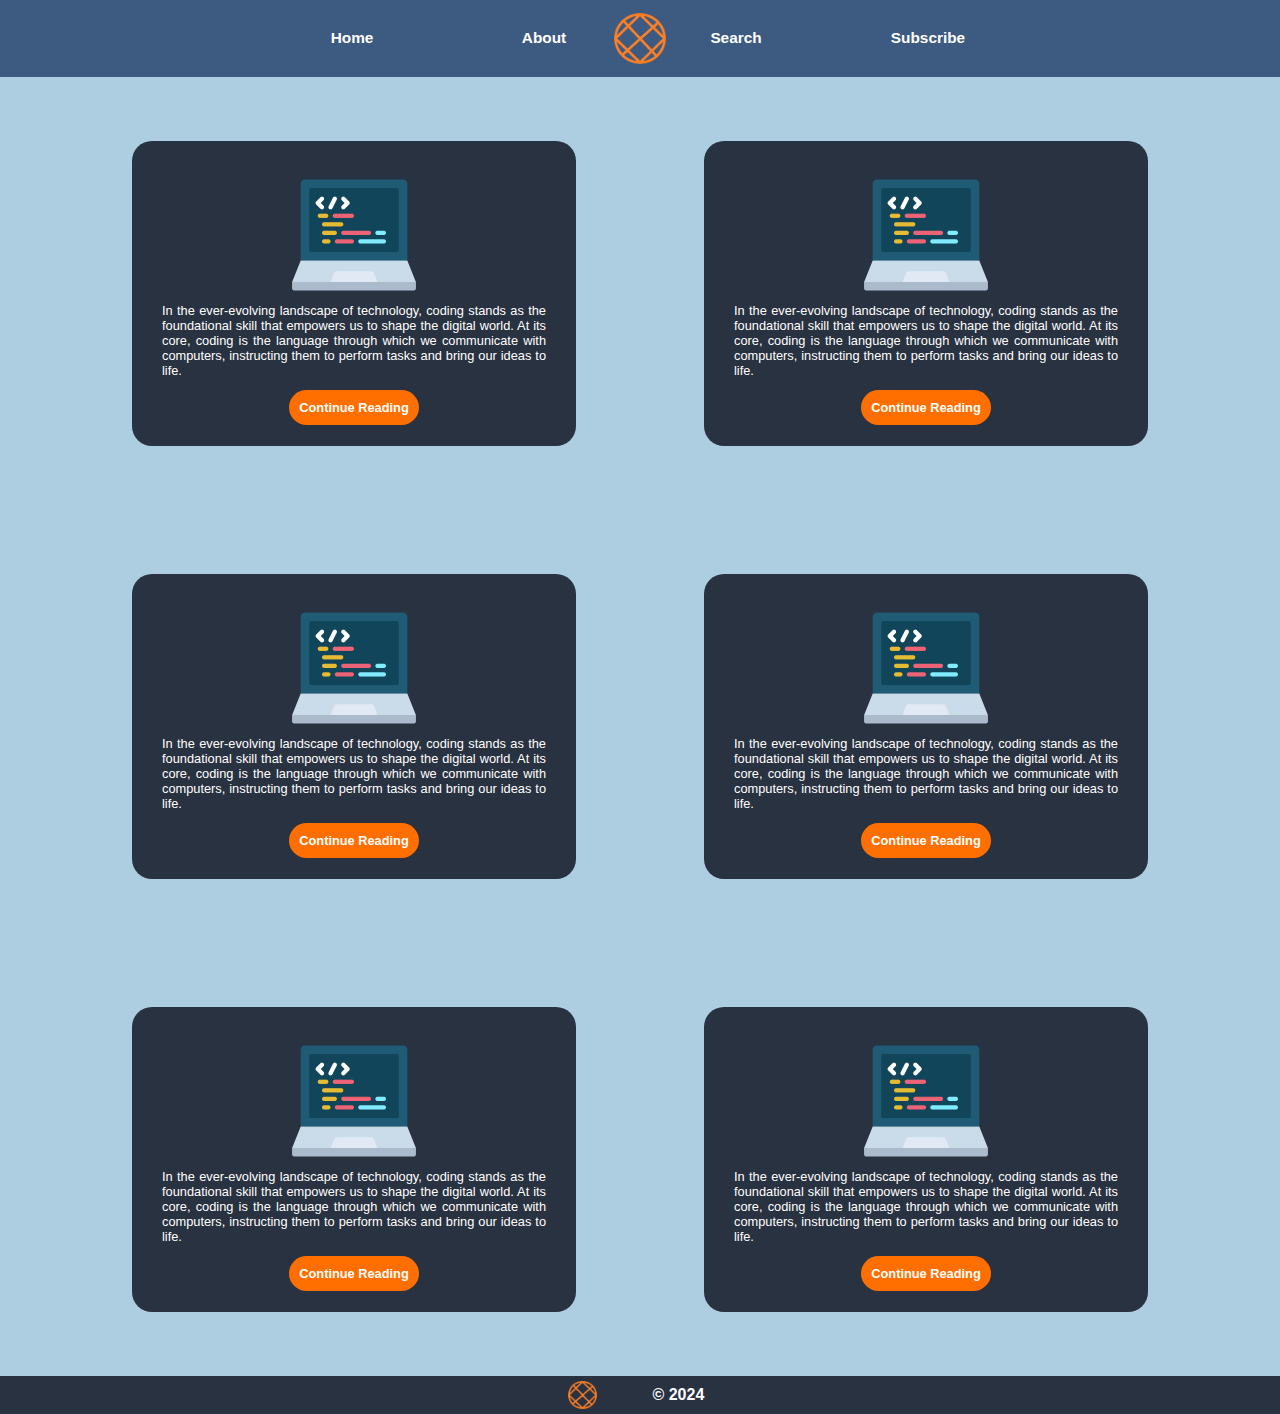
==== index.html @ 87dfbca8 "blog" ====
<!DOCTYPE html>
<html lang="en">
<head>
    <meta charset="UTF-8">
    <meta name="viewport" content="width=device-width, initial-scale=1.0">
    <title>Personal Blog</title>
    <link rel="stylesheet" href="./styles/css/style.css">
</head>
<body>
    <nav>
        <div class="logo">
            <img src="./assets/logo.png" alt="">
        </div>
        <ul>
            <li>
                <a href="#">Home</a>
            </li>
            <li>
                <a href="#">About</a>
            </li>
            <li>
                <a href="#">Search</a>
            </li>
            <li>
                <a href="#">Subscribe</a>
            </li>
        </ul>
    </nav>

    <div class="blogcards">

        <div class="card">
            <img src="./assets/programming.png" alt="">
            <p>In the ever-evolving landscape of technology, coding stands as the foundational skill that empowers us to shape the digital world. At its core, coding is the language through which we communicate with computers, instructing them to perform tasks and bring our ideas to life.</p>
            <a href="./blogpost.html">continue reading</a>
        </div>
        <div class="card">
            <img src="./assets/programming.png" alt="">
            <p>In the ever-evolving landscape of technology, coding stands as the foundational skill that empowers us to shape the digital world. At its core, coding is the language through which we communicate with computers, instructing them to perform tasks and bring our ideas to life.</p>
            <a href="./blogpost.html">continue reading</a>
        </div>
        <div class="card">
            <img src="./assets/programming.png" alt="">
            <p>In the ever-evolving landscape of technology, coding stands as the foundational skill that empowers us to shape the digital world. At its core, coding is the language through which we communicate with computers, instructing them to perform tasks and bring our ideas to life.</p>
            <a href="./blogpost.html">continue reading</a>
        </div>
        <div class="card">
            <img src="./assets/programming.png" alt="">
            <p>In the ever-evolving landscape of technology, coding stands as the foundational skill that empowers us to shape the digital world. At its core, coding is the language through which we communicate with computers, instructing them to perform tasks and bring our ideas to life.</p>
            <a href="./blogpost.html">continue reading</a>
        </div>
        <div class="card">
            <img src="./assets/programming.png" alt="">
            <p>In the ever-evolving landscape of technology, coding stands as the foundational skill that empowers us to shape the digital world. At its core, coding is the language through which we communicate with computers, instructing them to perform tasks and bring our ideas to life.</p>
            <a href="./blogpost.html">continue reading</a>
        </div>
        <div class="card">
            <img src="./assets/programming.png" alt="">
            <p>In the ever-evolving landscape of technology, coding stands as the foundational skill that empowers us to shape the digital world. At its core, coding is the language through which we communicate with computers, instructing them to perform tasks and bring our ideas to life.</p>
            <a href="./blogpost.html">continue reading</a>
        </div>

    </div>
    <footer>
        <img src="./assets/logo.png" alt=""> 
        <p><b>&copy 2024</b></p>
    </footer>
</body>
</html>
---- styles/css/style.css ----
* {
  box-sizing: border-box;
  margin: 0;
  padding: 0;
  font-family: "Segoe UI", Tahoma, Geneva, Verdana, sans-serif;
}

html {
  background-color: #adcde0;
}
html body nav {
  background-color: #3d5a80;
  width: 100%;
  height: 6vw;
  display: flex;
}
html body nav .logo img {
  position: absolute;
  left: 47%;
  margin: auto auto;
  filter: brightness(1.2);
  width: 6vw;
  padding: 1vw;
}
html body nav ul {
  width: 100%;
  display: flex;
  padding-left: 20vw;
  padding-right: 20vw;
}
html body nav ul li {
  width: 100%;
  display: flex;
  margin: auto auto;
  justify-content: center;
  text-align: center;
  list-style: none;
}
html body nav ul li a {
  font-size: 1.2vw;
  text-transform: capitalize;
  color: #ffffff;
  text-decoration: none;
  font-weight: 600;
}
html body .blogcards {
  width: 100%;
  display: flex;
  padding: 5vw;
  flex-wrap: wrap;
  gap: 10vw;
  justify-content: center;
  text-align: center;
  margin: auto auto;
}
html body .blogcards .card {
  background-color: #293241;
  border-radius: 20px;
  padding: 30px;
  transition: all 0.5s ease-in-out;
}
html body .blogcards .card:hover {
  background-color: #3d5a80;
}
html body .blogcards .card img {
  width: 10vw;
  height: 10vw;
}
html body .blogcards .card p {
  font-size: 1vw;
  margin: auto auto;
  color: #ffffff;
  width: 30vw;
  margin-bottom: 20px;
  text-align: justify;
}
html body .blogcards .card a {
  text-transform: capitalize;
  background-color: #ff6f00;
  color: #ffffff;
  text-decoration: none;
  padding: 10px;
  font-size: 1vw;
  border-radius: 20px;
  font-weight: 600;
  transition: all 0.5s ease-in-out;
}
html body .blogcards .card a:hover {
  background-color: #ffffff;
  color: #ff6f00;
  transition: all 0.5s ease-in-out;
}
html body .post {
  position: relative;
  padding: 20px;
  display: grid;
  justify-content: center;
  width: 100%;
}
html body .post .header {
  display: grid;
  justify-content: center;
  width: 100%;
  height: -moz-max-content;
  height: max-content;
  grid-template-columns: 45vw;
  grid-template-rows: max-content max-content max-content;
}
html body .post .header h1 {
  margin: auto auto;
  color: #293241;
  font-size: 2vw;
  grid-row: 1;
  padding: 10px;
}
html body .post .header h2 {
  margin: auto auto;
  color: #3d5a80;
  font-size: 1.6vw;
  grid-row: 2;
  padding: 10px;
}
html body .post .header h3 {
  margin: auto auto;
  color: #ffffff;
  font-size: 1vw;
  grid-row: 3;
  padding: 10px;
  text-align: center;
}
html body .post .header .line {
  width: 100%;
  height: 0.1vw;
  background-color: #ff6f00;
}
html body .post .content {
  position: relative;
  height: auto;
  padding-top: 4vw;
  padding-bottom: 4vw;
  width: 90%;
  margin: auto auto;
}
html body .post .content b {
  font-weight: 900;
  color: #293241;
}
html body .post .content h1 {
  margin: auto auto;
  color: #293241;
  font-size: 1.5vw;
}
html body .post .content h2 {
  color: #ffffff;
  font-size: 1.4vw;
}
html body .post .content h3 {
  color: #3d5a80;
  font-size: 1.1vw;
}
html body .post .content .code {
  width: 100%;
  margin-top: 20px;
  padding: 30px;
  background-color: #293241;
  color: #ff6f00;
  border-radius: 20px;
  margin-bottom: 20px;
  font-size: 1vw;
}
html body .post .content .code .lang {
  color: #ffffff;
  opacity: 80%;
  padding-bottom: 30px;
}
html body footer {
  position: relative;
  bottom: 0;
  background-color: #293241;
  width: 100%;
  display: grid;
  justify-content: center;
  grid-template-columns: 2vw 6vw 6vw 2vw;
  text-align: center;
}
html body footer img {
  width: 3vw;
  grid-column: 2;
  padding: 5px;
  filter: brightness(1.2);
}
html body footer p {
  grid-column: 3;
  margin: auto auto;
  color: #ffffff;
}/*# sourceMappingURL=style.css.map */
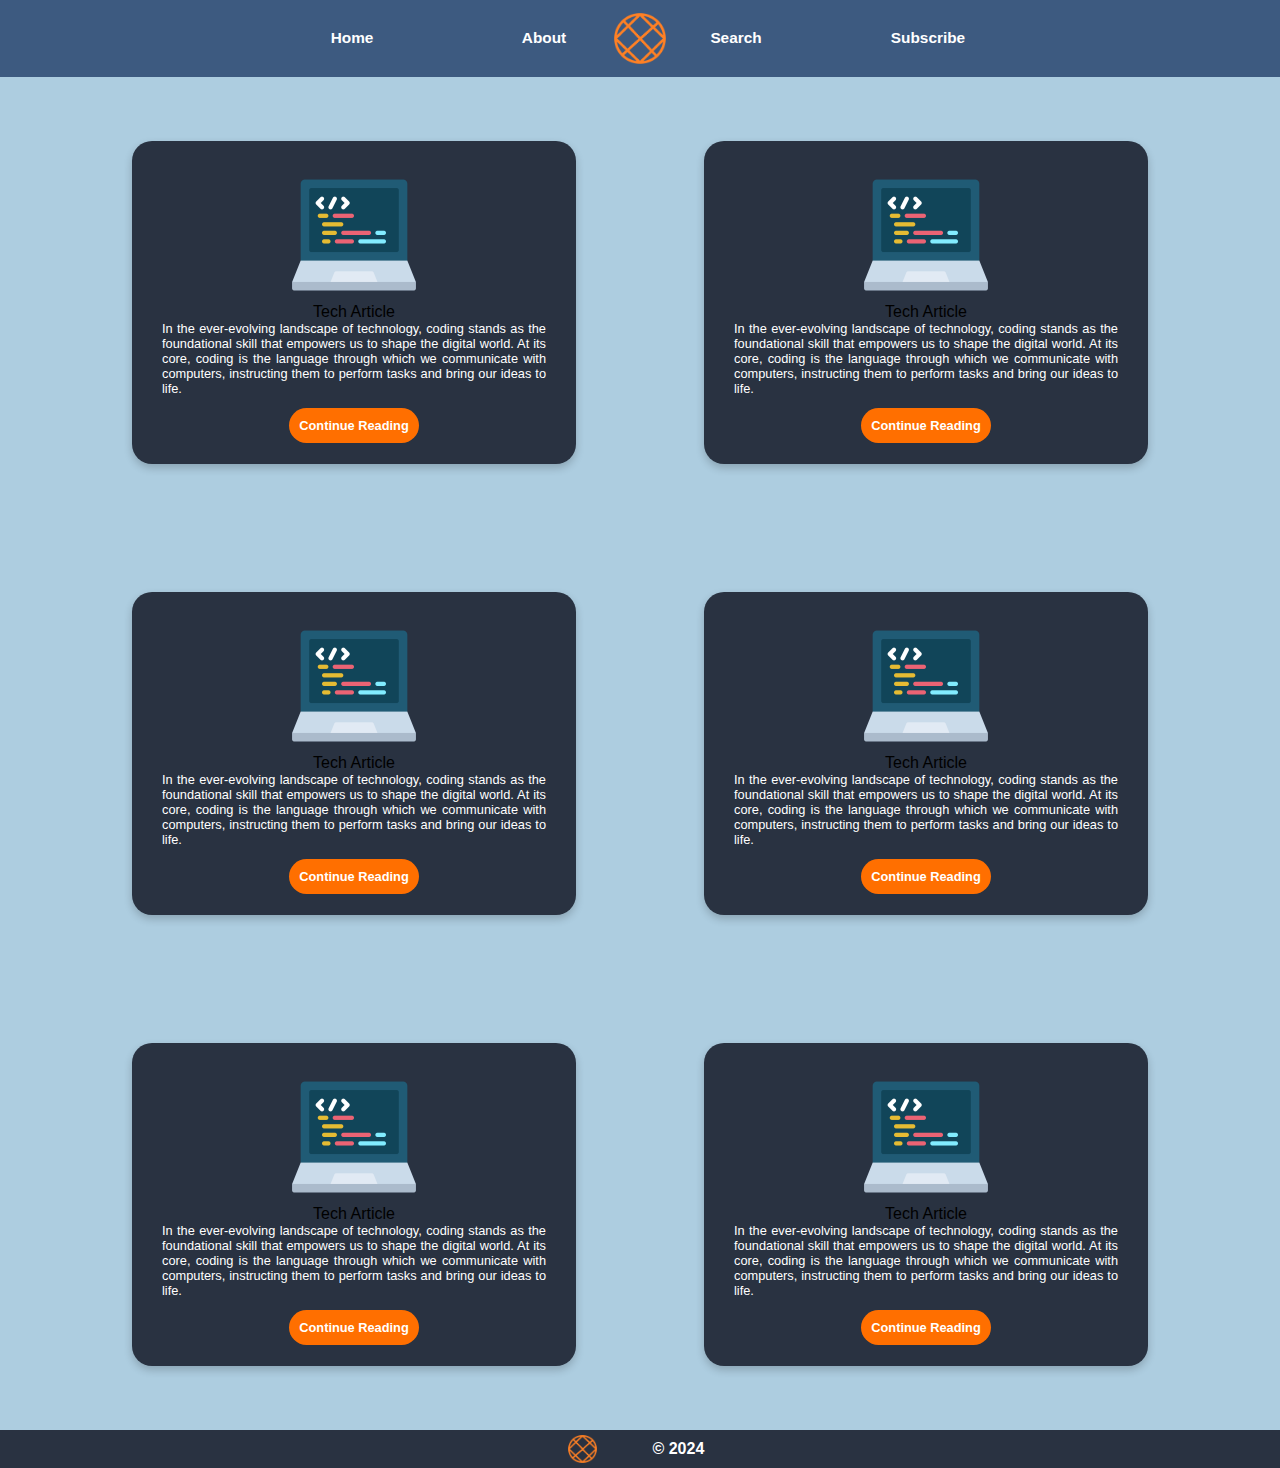
==== commit 34586121: "updated blog" ====
--- a/index.html
+++ b/index.html
@@ -31,33 +31,39 @@
 
         <div class="card">
             <img src="./assets/programming.png" alt="">
+            <figcaption>Tech Article</figcaption>
             <p>In the ever-evolving landscape of technology, coding stands as the foundational skill that empowers us to shape the digital world. At its core, coding is the language through which we communicate with computers, instructing them to perform tasks and bring our ideas to life.</p>
-            <a href="./blogpost.html">continue reading</a>
+            <a href="./pages/blogpost.html">continue reading</a>
         </div>
         <div class="card">
             <img src="./assets/programming.png" alt="">
+            <figcaption>Tech Article</figcaption>
             <p>In the ever-evolving landscape of technology, coding stands as the foundational skill that empowers us to shape the digital world. At its core, coding is the language through which we communicate with computers, instructing them to perform tasks and bring our ideas to life.</p>
-            <a href="./blogpost.html">continue reading</a>
+            <a href="./pages/blogpost.html">continue reading</a>
         </div>
         <div class="card">
             <img src="./assets/programming.png" alt="">
+            <figcaption>Tech Article</figcaption>
             <p>In the ever-evolving landscape of technology, coding stands as the foundational skill that empowers us to shape the digital world. At its core, coding is the language through which we communicate with computers, instructing them to perform tasks and bring our ideas to life.</p>
-            <a href="./blogpost.html">continue reading</a>
+            <a href="./pages/blogpost.html">continue reading</a>
         </div>
         <div class="card">
             <img src="./assets/programming.png" alt="">
+            <figcaption>Tech Article</figcaption>
             <p>In the ever-evolving landscape of technology, coding stands as the foundational skill that empowers us to shape the digital world. At its core, coding is the language through which we communicate with computers, instructing them to perform tasks and bring our ideas to life.</p>
-            <a href="./blogpost.html">continue reading</a>
+            <a href="./pages/blogpost.html">continue reading</a>
         </div>
         <div class="card">
             <img src="./assets/programming.png" alt="">
+            <figcaption>Tech Article</figcaption>
             <p>In the ever-evolving landscape of technology, coding stands as the foundational skill that empowers us to shape the digital world. At its core, coding is the language through which we communicate with computers, instructing them to perform tasks and bring our ideas to life.</p>
-            <a href="./blogpost.html">continue reading</a>
+            <a href="./pages/blogpost.html">continue reading</a>
         </div>
         <div class="card">
             <img src="./assets/programming.png" alt="">
+            <figcaption>Tech Article</figcaption>
             <p>In the ever-evolving landscape of technology, coding stands as the foundational skill that empowers us to shape the digital world. At its core, coding is the language through which we communicate with computers, instructing them to perform tasks and bring our ideas to life.</p>
-            <a href="./blogpost.html">continue reading</a>
+            <a href="./pages/blogpost.html">continue reading</a>
         </div>
 
     </div>
--- a/styles/css/style.css
+++ b/styles/css/style.css
@@ -1,196 +1,4 @@
-* {
-  box-sizing: border-box;
-  margin: 0;
-  padding: 0;
-  font-family: "Segoe UI", Tahoma, Geneva, Verdana, sans-serif;
-}
+@import "global.css";
+@import "nav.css";
+@import "body.css";
 
-html {
-  background-color: #adcde0;
-}
-html body nav {
-  background-color: #3d5a80;
-  width: 100%;
-  height: 6vw;
-  display: flex;
-}
-html body nav .logo img {
-  position: absolute;
-  left: 47%;
-  margin: auto auto;
-  filter: brightness(1.2);
-  width: 6vw;
-  padding: 1vw;
-}
-html body nav ul {
-  width: 100%;
-  display: flex;
-  padding-left: 20vw;
-  padding-right: 20vw;
-}
-html body nav ul li {
-  width: 100%;
-  display: flex;
-  margin: auto auto;
-  justify-content: center;
-  text-align: center;
-  list-style: none;
-}
-html body nav ul li a {
-  font-size: 1.2vw;
-  text-transform: capitalize;
-  color: #ffffff;
-  text-decoration: none;
-  font-weight: 600;
-}
-html body .blogcards {
-  width: 100%;
-  display: flex;
-  padding: 5vw;
-  flex-wrap: wrap;
-  gap: 10vw;
-  justify-content: center;
-  text-align: center;
-  margin: auto auto;
-}
-html body .blogcards .card {
-  background-color: #293241;
-  border-radius: 20px;
-  padding: 30px;
-  transition: all 0.5s ease-in-out;
-}
-html body .blogcards .card:hover {
-  background-color: #3d5a80;
-}
-html body .blogcards .card img {
-  width: 10vw;
-  height: 10vw;
-}
-html body .blogcards .card p {
-  font-size: 1vw;
-  margin: auto auto;
-  color: #ffffff;
-  width: 30vw;
-  margin-bottom: 20px;
-  text-align: justify;
-}
-html body .blogcards .card a {
-  text-transform: capitalize;
-  background-color: #ff6f00;
-  color: #ffffff;
-  text-decoration: none;
-  padding: 10px;
-  font-size: 1vw;
-  border-radius: 20px;
-  font-weight: 600;
-  transition: all 0.5s ease-in-out;
-}
-html body .blogcards .card a:hover {
-  background-color: #ffffff;
-  color: #ff6f00;
-  transition: all 0.5s ease-in-out;
-}
-html body .post {
-  position: relative;
-  padding: 20px;
-  display: grid;
-  justify-content: center;
-  width: 100%;
-}
-html body .post .header {
-  display: grid;
-  justify-content: center;
-  width: 100%;
-  height: -moz-max-content;
-  height: max-content;
-  grid-template-columns: 45vw;
-  grid-template-rows: max-content max-content max-content;
-}
-html body .post .header h1 {
-  margin: auto auto;
-  color: #293241;
-  font-size: 2vw;
-  grid-row: 1;
-  padding: 10px;
-}
-html body .post .header h2 {
-  margin: auto auto;
-  color: #3d5a80;
-  font-size: 1.6vw;
-  grid-row: 2;
-  padding: 10px;
-}
-html body .post .header h3 {
-  margin: auto auto;
-  color: #ffffff;
-  font-size: 1vw;
-  grid-row: 3;
-  padding: 10px;
-  text-align: center;
-}
-html body .post .header .line {
-  width: 100%;
-  height: 0.1vw;
-  background-color: #ff6f00;
-}
-html body .post .content {
-  position: relative;
-  height: auto;
-  padding-top: 4vw;
-  padding-bottom: 4vw;
-  width: 90%;
-  margin: auto auto;
-}
-html body .post .content b {
-  font-weight: 900;
-  color: #293241;
-}
-html body .post .content h1 {
-  margin: auto auto;
-  color: #293241;
-  font-size: 1.5vw;
-}
-html body .post .content h2 {
-  color: #ffffff;
-  font-size: 1.4vw;
-}
-html body .post .content h3 {
-  color: #3d5a80;
-  font-size: 1.1vw;
-}
-html body .post .content .code {
-  width: 100%;
-  margin-top: 20px;
-  padding: 30px;
-  background-color: #293241;
-  color: #ff6f00;
-  border-radius: 20px;
-  margin-bottom: 20px;
-  font-size: 1vw;
-}
-html body .post .content .code .lang {
-  color: #ffffff;
-  opacity: 80%;
-  padding-bottom: 30px;
-}
-html body footer {
-  position: relative;
-  bottom: 0;
-  background-color: #293241;
-  width: 100%;
-  display: grid;
-  justify-content: center;
-  grid-template-columns: 2vw 6vw 6vw 2vw;
-  text-align: center;
-}
-html body footer img {
-  width: 3vw;
-  grid-column: 2;
-  padding: 5px;
-  filter: brightness(1.2);
-}
-html body footer p {
-  grid-column: 3;
-  margin: auto auto;
-  color: #ffffff;
-}/*# sourceMappingURL=style.css.map */